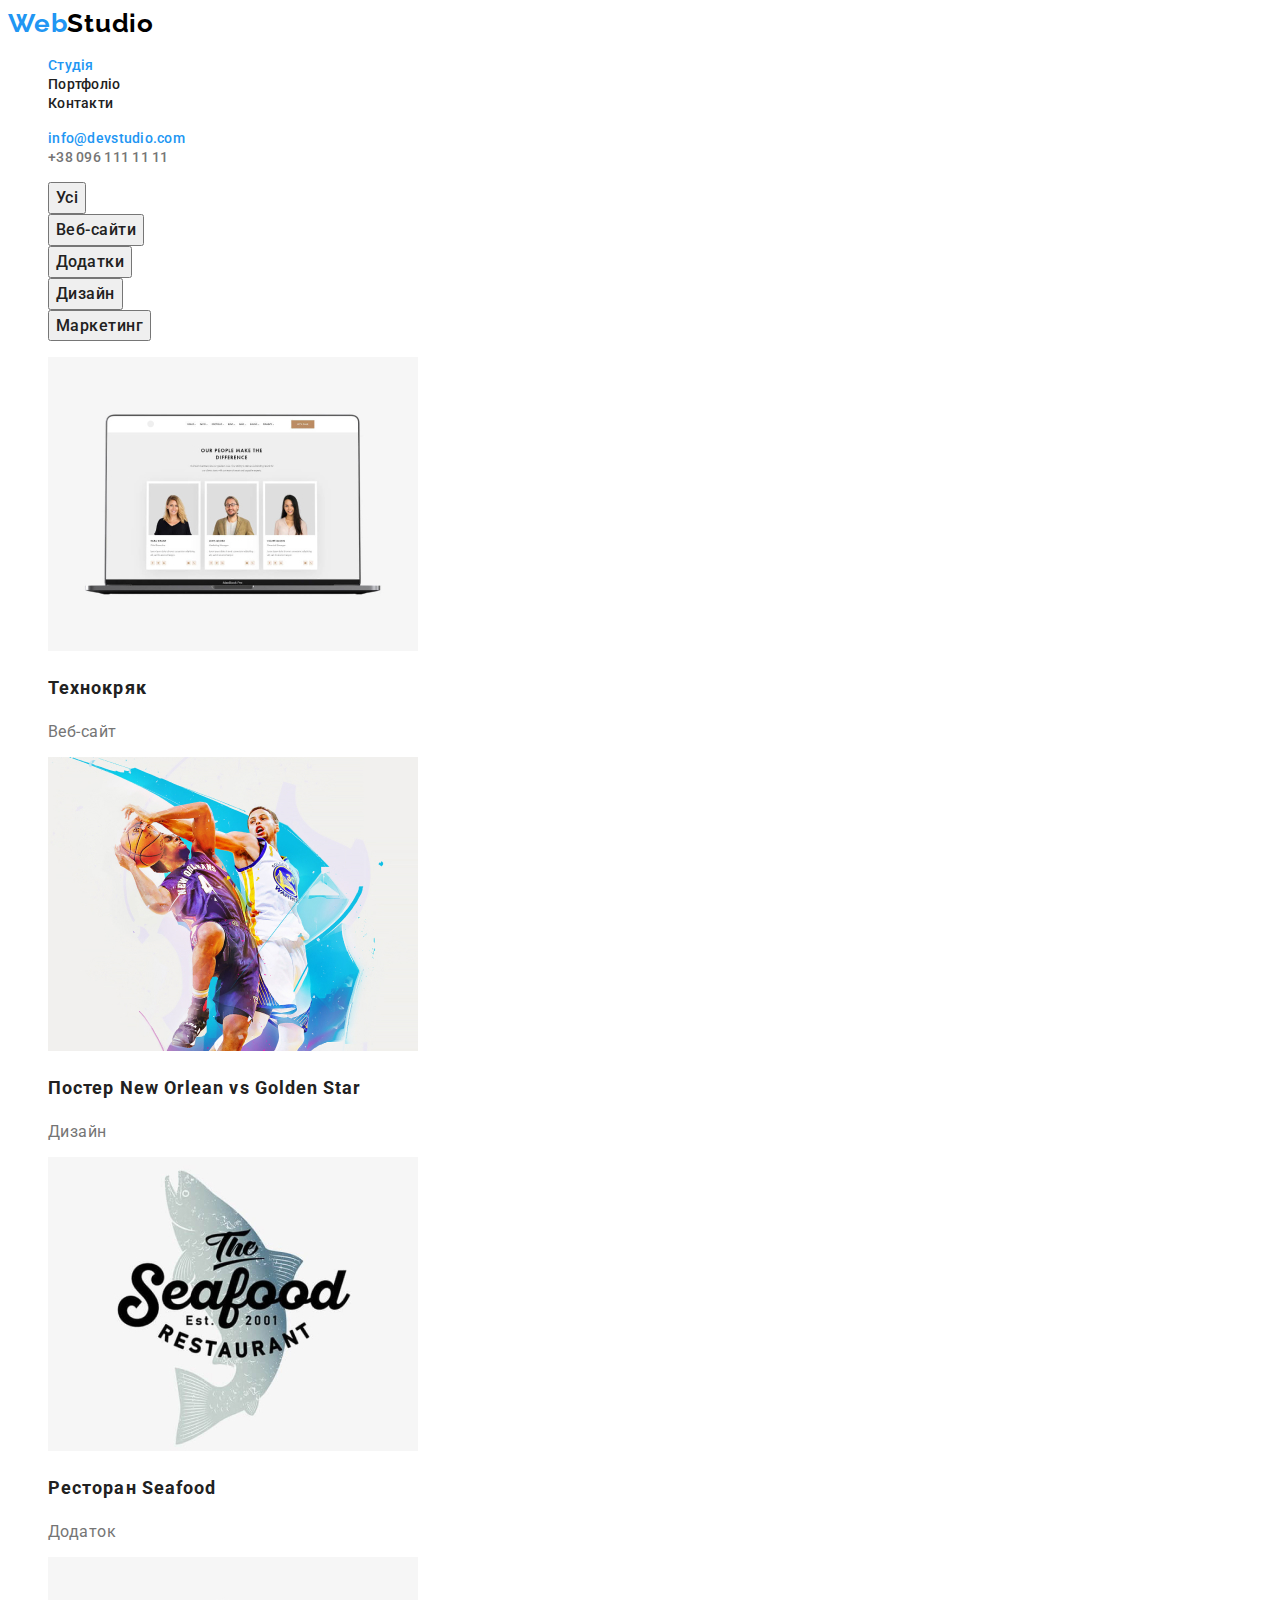
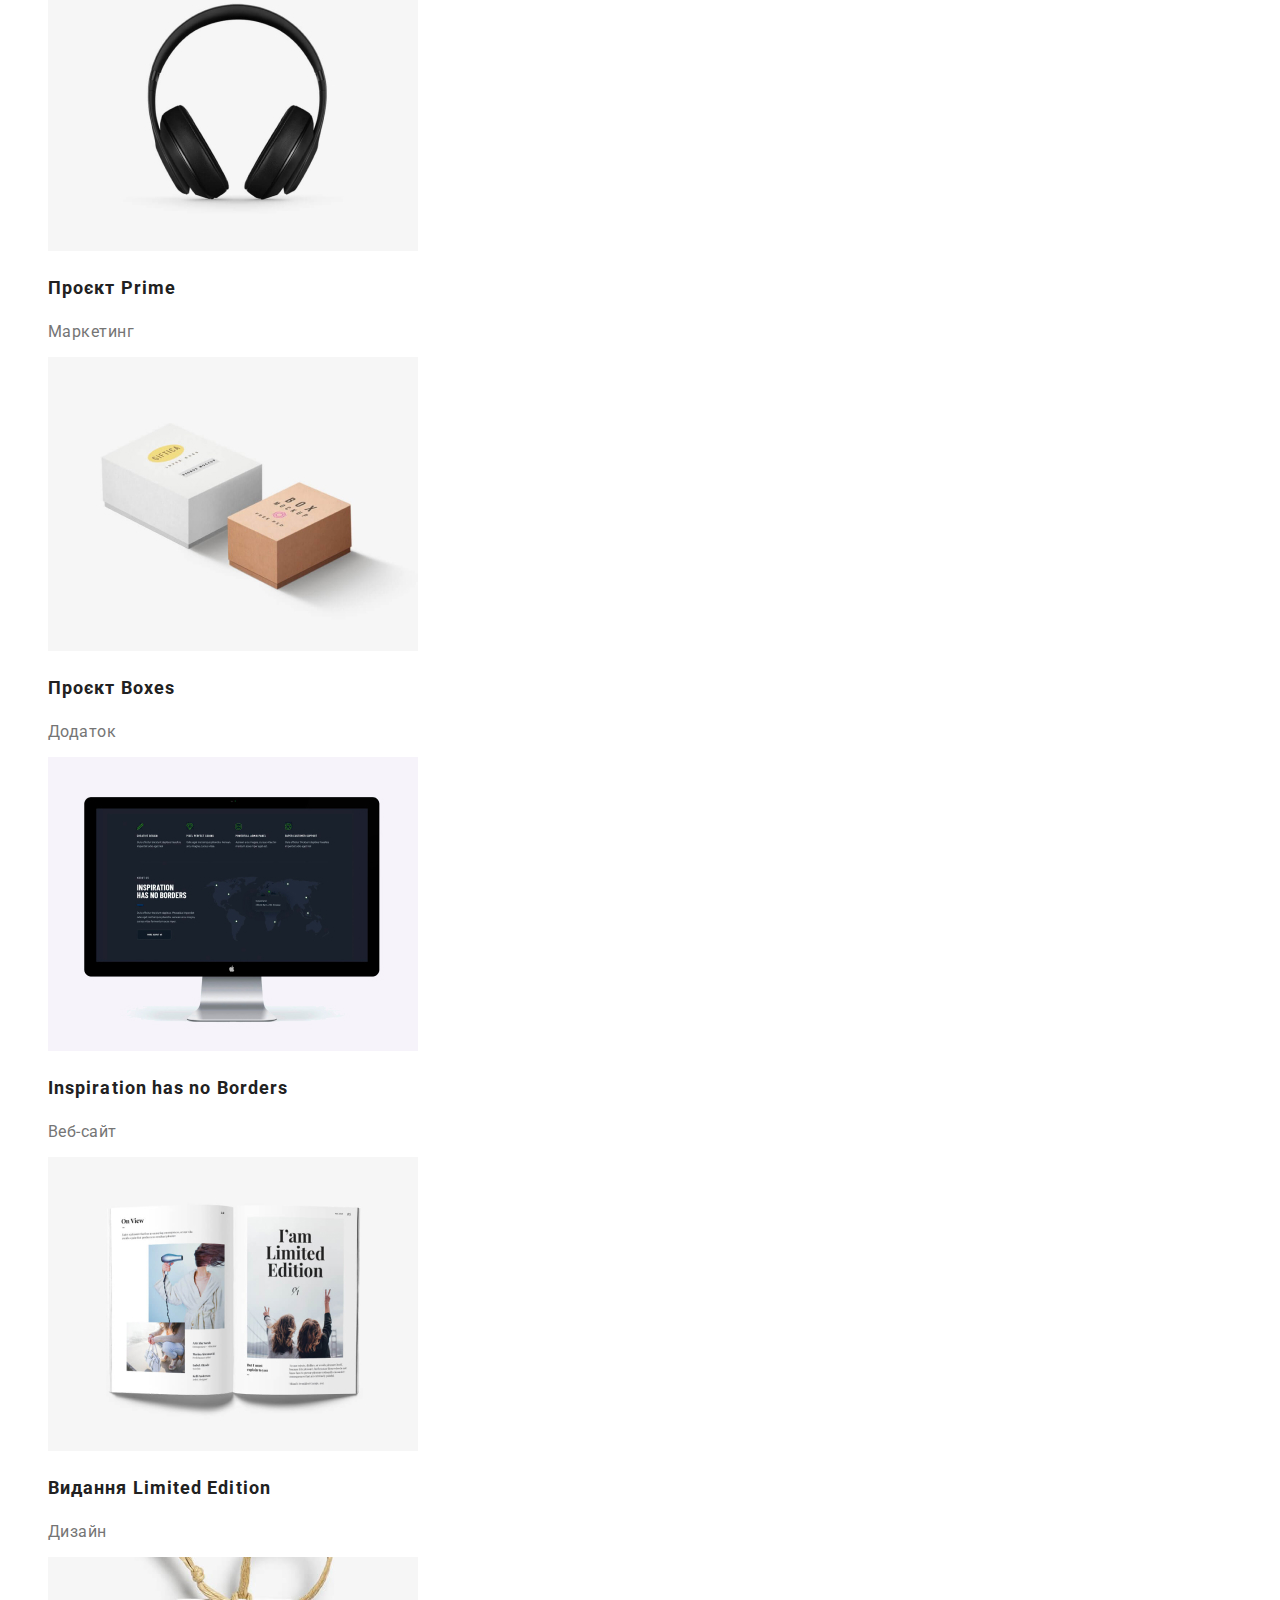
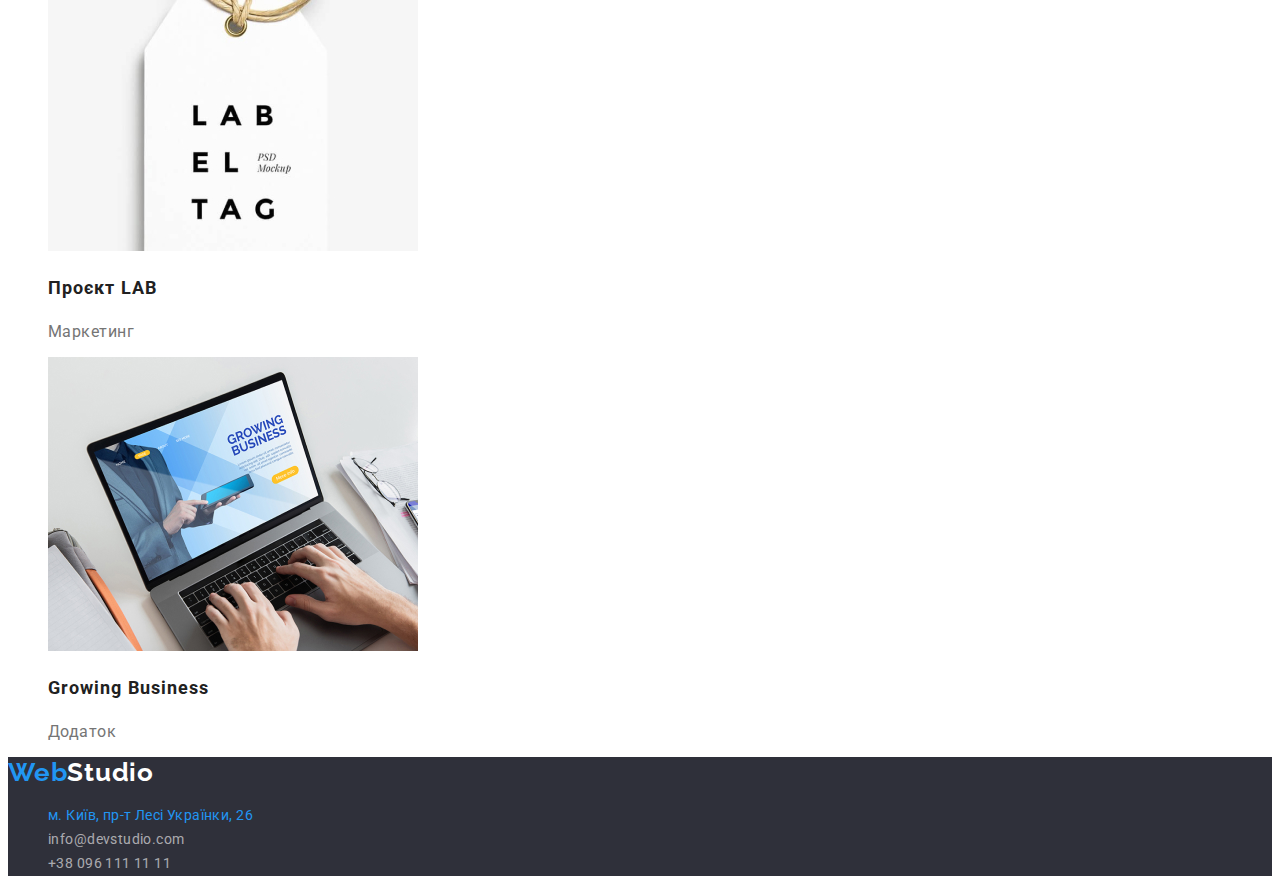
==== portfolio.html @ 91e07d5f "Rename Portfolio.html to portfolio.html" ====
<!DOCTYPE html>
<html lang="uk">
  <head>
    <meta charset="UTF-8" />
    <meta http-equiv="X-UA-Compatible" content="IE=edge" />
    <meta name="viewport" content="width=device-width, initial-scale=1.0" />
    <title>WebStudio</title>
    <link rel="preconnect" href="https://fonts.googleapis.com" />
    <link rel="preconnect" href="https://fonts.gstatic.com" crossorigin />
    <link
      href="https://fonts.googleapis.com/css2?family=Raleway:wght@700&family=Roboto:wght@400;500;700;900&display=swap"
      rel="stylesheet"
    />
    <link rel="stylesheet" type="text/css" href="./css/styles.css" />
  </head>
  <body>
    <header class="page-header">
      <nav>
        <a href="/" class="logo">Web<span class="studio-word">Studio</span></a>

        <ul class="site-nav">
          <li><a href="./index.html" class="studio">Студія</a></li>
          <li><a href="" class="portfolio">Портфоліо</a></li>
          <li><a href="" class="contacts">Контакти</a></li>
        </ul>
      </nav>
      <ul class="contacts-top">
        <li>
          <a href="mailto:info@devstudio.com" class="mail-top">info@devstudio.com </a>
        </li>
        <li><a href="tel:+380961111111" class="tel-top">+38 096 111 11 11</a></li>
      </ul>
    </header>
    <main>
      <section class="portfolio-hero">
        <h1 class="visually-hidden">меню фільтр</h1>
        <ul class="portfolio-button-list">
          <li><button type="button" class="button">Усі</button></li>
          <li><button type="button" class="button">Веб-сайти</button></li>
          <li><button type="button" class="button">Додатки</button></li>
          <li><button type="button" class="button">Дизайн</button></li>
          <li><button type="button" class="button">Маркетинг</button></li>
        </ul>

        <ul class="list">
          <li>
            <img src="./images/img01.jpg" alt="фото-веб-сайт" width="370" />
            <h2 class="project-name">Технокряк</h2>
            <p class="project-type">Веб-сайт</p>
          </li>
          <li>
            <img src="./images/img02.jpg" alt="фото-дизайн" width="370" />
            <h2 class="project-name">Постер New Orlean vs Golden Star</h2>
            <p class="project-type">Дизайн</p>
          </li>
          <li>
            <img src="./images/img03.jpg" alt="фото-додаток" width="370" />
            <h2 class="project-name">Ресторан Seafood</h2>
            <p class="project-type">Додаток</p>
          </li>
          <li>
            <img src="./images/img04.jpg" alt="фото-маркетинг" width="370" />
            <h2 class="project-name">Проєкт Prime</h2>
            <p class="project-type">Маркетинг</p>
          </li>
          <li>
            <img src="./images/img05.jpg" alt="фото-додаток2" width="370" />
            <h2 class="project-name">Проєкт Boxes</h2>
            <p class="project-type">Додаток</p>
          </li>
          <li>
            <img src="./images/img06.jpg" alt="фото-веб-сайт2" width="370" />
            <h2 class="project-name">Inspiration has no Borders</h2>
            <p class="project-type">Веб-сайт</p>
          </li>
          <li>
            <img src="./images/img07.jpg" alt="фото-дизайн2" width="370" />
            <h2 class="project-name">Видання Limited Edition</h2>
            <p class="project-type">Дизайн</p>
          </li>
          <li>
            <img src="./images/img08.jpg" alt="фото-маркетинг" width="370" />
            <h2 class="project-name">Проєкт LAB</h2>
            <p class="project-type">Маркетинг</p>
          </li>
          <li>
            <img src="./images/img09.jpg" alt="фото-додаток2" width="370" />
            <h2 class="project-name">Growing Business</h2>
            <p class="project-type">Додаток</p>
          </li>
        </ul>
      </section>
    </main>
    <footer class="page-footer">
      <a href="/" class="logo">Web<span class="studio-word-footer">Studio</span></a>

      <address>
        <ul class="contacts-bottom">
          <li>
            <a
              href="https://goo.gl/maps/CPtrU1FHBa2aNyZL9"
              target="_blank"
              rel="noopener noreferrer nofollow"
              class="adress-bottom"
              >м. Київ, пр-т Лесі Українки, 26</a
            >
          </li>
          <li>
            <a href="mailto:info@devstudio.com" class="mail-bottom">info@devstudio.com </a>
          </li>
          <li><a href="tel:+380961111111" class="tel-bottom">+38 096 111 11 11</a></li>
        </ul>
      </address>
    </footer>
  </body>
</html>
---- css/styles.css ----
:root {
    --primary-text-color: rgba(117, 117, 117, 1);
    --title-text-color: rgba(33, 33, 33, 1);
    --accent-color: #2196F3;
    --alt-color: #ffffff;
    --alt-dark-color: #2F303A;
}
body {
    font-family: 'Roboto', sans-serif;
    background-color: #fff;
    color: var(--title-text-color);
}
/* logo */
.logo {
color: var(--accent-color);
font-family: 'Raleway', sans-serif;
font-size: 26px;
font-style: normal;
font-weight: 700;
line-height: 1.19;
letter-spacing: 0.03em;
text-decoration: none;
}
/* second part of the logo */
.studio-word {
    color: #000000;
    }
.studio-word-footer {
    color: var(--alt-color);
}    

/* basic style fixing */
.list, .site-nav, .contacts-top, .contacts-bottom, .portfolio-button-list {
    list-style: none;
}
/* hover prop */
.studio, .portfolio, .contacts {
    text-decoration: none;
}
.studio {

font-size: 14px;
font-weight: 500;
line-height: 1.14;
letter-spacing: 0.02em;
color: var(--title-text-color);
}
.portfolio {

font-size: 14px;
font-weight: 500;
line-height: 1.14;
letter-spacing: 0.02em;
color: var(--title-text-color);
}
.contacts {

font-size: 14px;
font-weight: 500;
line-height: 1.14;
letter-spacing: 0.02em;
color: var(--title-text-color);
}
.studio, .contacts:hover,
.studio, .contacts:focus {
color: var(--accent-color);
}
.portfolio:hover, 
.portfolio:focus {
color: var(--accent-color);
}
 /* contacts hover prop */
.mail-top, .tel-top, .mail-bottom, .tel-bottom, .adress-bottom {
text-decoration: none;
    } 
    .tel-top {
font-weight: 500;
font-size: 14px;
line-height: 1.14;
letter-spacing: 0.02em;
        
    color: var(--primary-text-color);
    } 
    .mail-top {
font-weight: 500;
font-size: 14px;
line-height: 1.14;
letter-spacing: 0.02em;
    
        color: var(--primary-text-color);
    }
.mail-top, .tel-top:hover,
.mail-top, .tel-top:focus {
    color: var(--accent-color);
}
/* text for p */
.proffesion, .section-text, .project-info {
    color: var(--primary-text-color);
}
/* footer prop */
.page-footer {
   background: var(--alt-dark-color);
}
.adress-bottom {
font-style: normal;
font-weight: 400;
font-size: 14px;
line-height: 1.71;
letter-spacing: 0.03em;
color: var(--alt-color);
}
.mail-bottom {
font-style: normal;
font-weight: 400;
font-size: 14px;
line-height: 1.71;
letter-spacing: 0.03em;
color: rgba(255, 255, 255, 0.6);
}
.tel-bottom {
font-style: normal;
font-weight: 400;
font-size: 14px;
line-height: 1.71;
letter-spacing: 0.03em;
color: rgba(255, 255, 255, 0.6);
}


.adress-bottom, .mail-bottom:hover,
.adress-bottom,.mail-bottom:focus {
    color: var(--accent-color);
}
.tel-bottom:hover,
.tel-bottom:focus {
    color: var(--accent-color);
}
.hero {
  background: var(--alt-dark-color);
}
.hero-title {
font-weight: 900;
font-size: 44px;
line-height: 1.36;
text-align: center;
letter-spacing: 0.06em;
text-transform: uppercase;
color: var(--alt-color);
}
.order-button {
font-family: inherit;
color: var(--alt-color);
background: var(--accent-color);
font-weight: 700;
font-size: 16px;
line-height: 1.87;
align-items: center;
text-align: center;
letter-spacing: 0.06em;
cursor: pointer;

}
.info-title {
font-weight: 700;
font-size: 14px;
line-height: 1.14;
letter-spacing: 0.03em;
text-transform: uppercase;
color: var(--title-text-color);
}
.section-text {
font-weight: 400;
font-size: 14px;
line-height: 1.71;
letter-spacing: 0.03em;
color: var(--primary-text-color);
}
.section-title {
font-weight: 700;
font-size: 36px;
line-height: 1.16;
text-align: center;
letter-spacing: 0.03em;
color: var(--title-text-color);
}
.section-title-team {
font-weight: 700;
font-size: 36px;
line-height: 1.16;
text-align: center;
letter-spacing: 0.03em;
color: var(--title-text-color);
}
.team {
font-weight: 500;
font-size: 16px;
line-height: 1.18;
text-align: center;
letter-spacing: 0.03em;
color: var(--title-text-color);
}
.proffesion {
font-weight: 400;
font-size: 16px;
line-height: 1.18;
text-align: center;
letter-spacing: 0.03em;
color: var(--primary-text-color);
}
/* filter button list */
.portfolio-button-list {
    font-family: 'Roboto';
}
.portfolio-button-list .button:hover
.portfolio-button-list .button:focus
 {
color: var(--accent-color);
}
.button {
font-family: inherit;
font-weight: 500;
font-size: 16px;
line-height: 1.62;
text-align: center;
letter-spacing: 0.03em;
color: var(--title-text-color);
cursor: pointer;
}
.button:hover,
.button:focus {
    background-color: var(--accent-color);
    color: var(--alt-color);
}
.project-name {
font-weight: 700;
font-size: 18px;
line-height: 2;
letter-spacing: 0.06em;
color: var(--title-text-color);
}
.project-type {
font-weight: 400;
font-size: 16px;
line-height: 1,8;
letter-spacing: 0.03em;
color: var(--primary-text-color);
}

.visually-hidden {
    position: absolute;
    white-space: nowrap;
    width: 1px;
    height: 1px;
    overflow: hidden;
    border: 0;
    padding: 0;
    clip: rect(0 0 0 0);
    clip-path: inset(50%);
    margin: -1px;
}
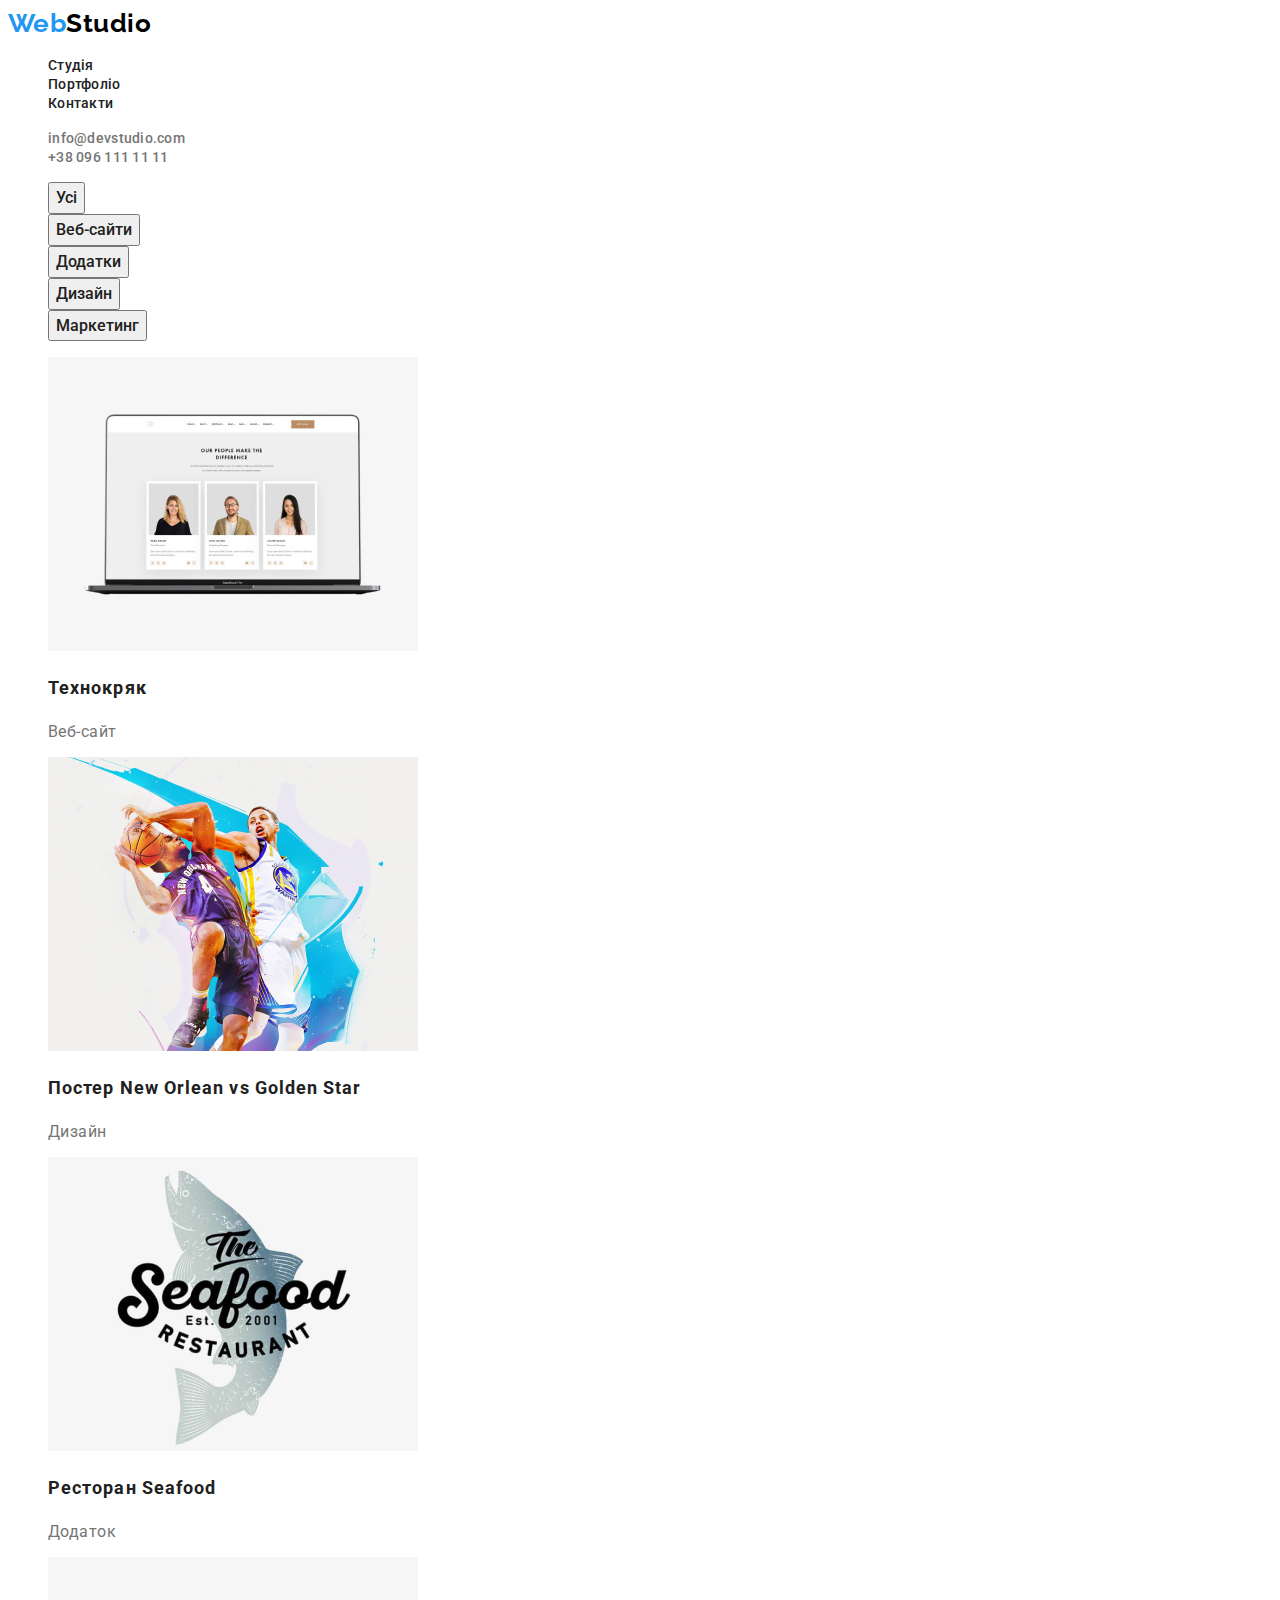
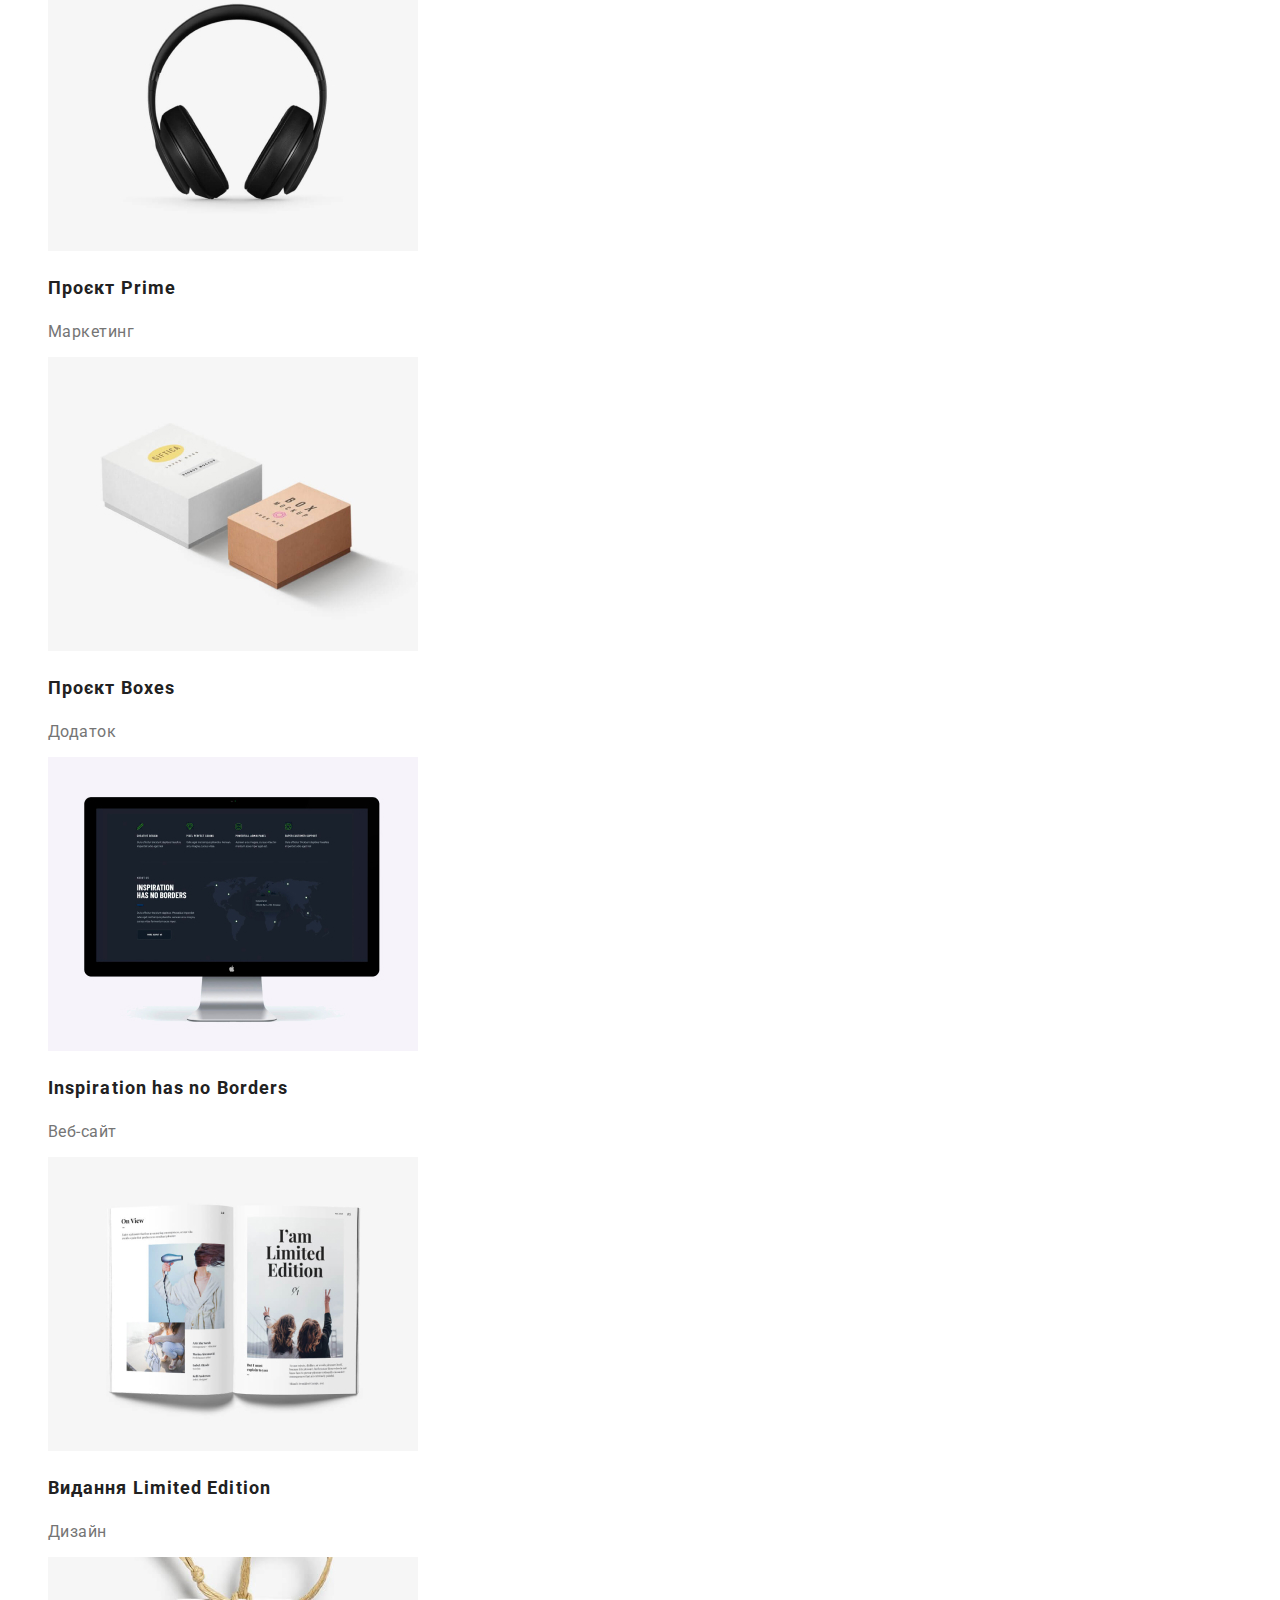
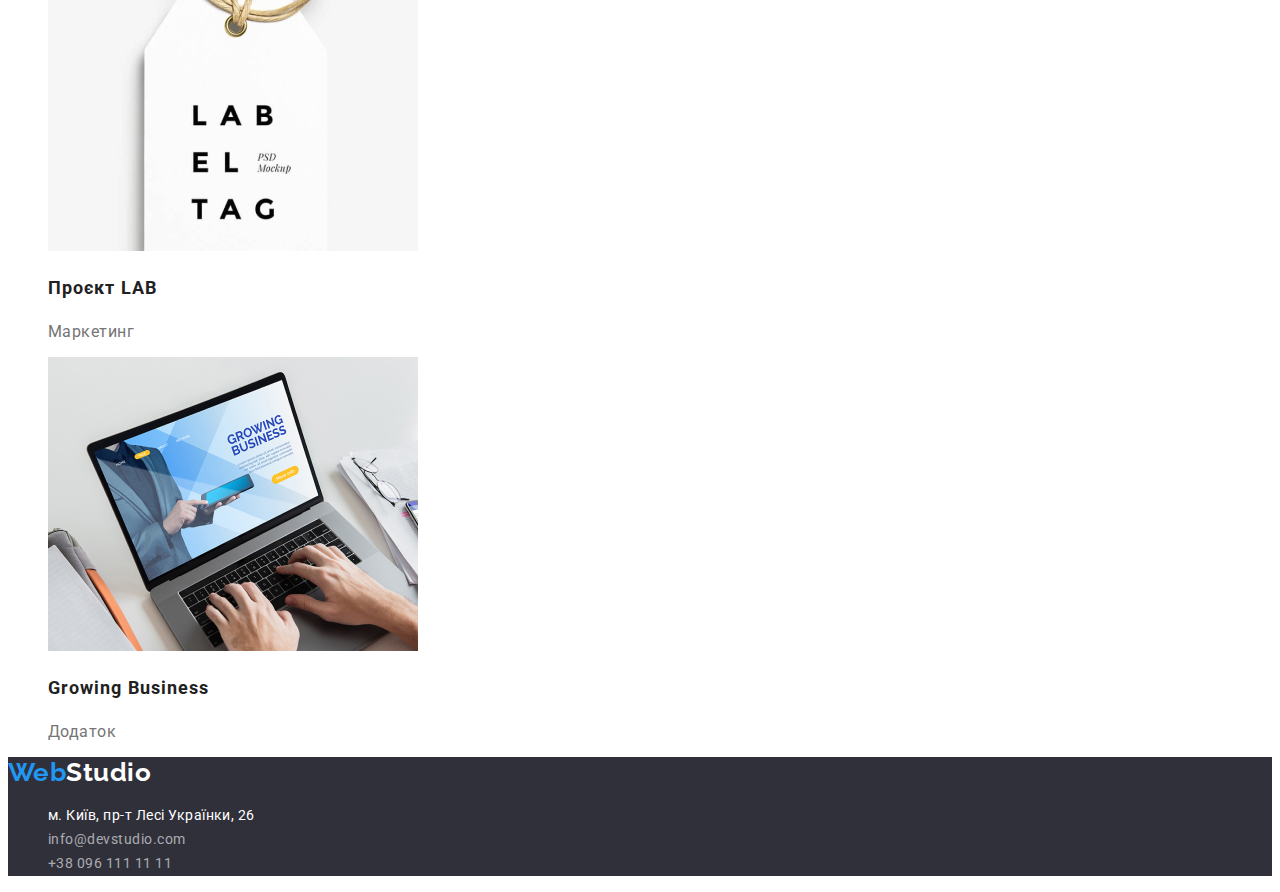
==== commit 0d7ec18f: "fix some issues" ====
--- a/portfolio.html
+++ b/portfolio.html
@@ -18,10 +18,10 @@
       <nav>
         <a href="/" class="logo">Web<span class="studio-word">Studio</span></a>
 
-        <ul class="site-nav">
-          <li><a href="./index.html" class="studio">Студія</a></li>
-          <li><a href="" class="portfolio">Портфоліо</a></li>
-          <li><a href="" class="contacts">Контакти</a></li>
+        <ul class="site-nav-link current">
+          <li><a href="./index.html" class="studio page">Студія</a></li>
+          <li><a href="" class="portfolio page">Портфоліо</a></li>
+          <li><a href="" class="contacts page">Контакти</a></li>
         </ul>
       </nav>
       <ul class="contacts-top">
--- a/css/styles.css
+++ b/css/styles.css
@@ -4,11 +4,14 @@
     --accent-color: #2196F3;
     --alt-color: #ffffff;
     --alt-dark-color: #2F303A;
+    --alt-black-color: #000000;
+    --section-grey-color rgba(245, 244, 250, 1);
 }
 body {
     font-family: 'Roboto', sans-serif;
-    background-color: #fff;
+    background-color: var(--alt-color);
     color: var(--title-text-color);
+    letter-spacing: 0.03em;
 }
 /* logo */
 .logo {
@@ -18,25 +21,29 @@
 font-style: normal;
 font-weight: 700;
 line-height: 1.19;
-letter-spacing: 0.03em;
 text-decoration: none;
 }
 /* second part of the logo */
 .studio-word {
-    color: #000000;
+    color: var(--alt-black-color);
     }
 .studio-word-footer {
     color: var(--alt-color);
 }    
 
 /* basic style fixing */
-.list, .site-nav, .contacts-top, .contacts-bottom, .portfolio-button-list {
+.list, .current, .contacts-top, .contacts-bottom, .portfolio-button-list {
     list-style: none;
 }
 /* hover prop */
-.studio, .portfolio, .contacts {
-    text-decoration: none;
-}
+
+.current a {
+text-decoration: none;
+}
+.site-nav .link.current {
+    color: var(--accent-color);
+}
+
 .studio {
 
 font-size: 14px;
@@ -61,15 +68,21 @@
 letter-spacing: 0.02em;
 color: var(--title-text-color);
 }
-.studio, .contacts:hover,
-.studio, .contacts:focus {
-color: var(--accent-color);
-}
-.portfolio:hover, 
+.studio:hover,
+.studio:focus {
+    color: var(--accent-color);
+}
+.portfolio:hover,
 .portfolio:focus {
-color: var(--accent-color);
-}
- /* contacts hover prop */
+ color: var(--accent-color);
+}
+ .contacts:hover,
+ .contacts:focus {
+     color: var(--accent-color);
+    } 
+
+    
+/* contacts hover prop */
 .mail-top, .tel-top, .mail-bottom, .tel-bottom, .adress-bottom {
 text-decoration: none;
     } 
@@ -89,10 +102,16 @@
     
         color: var(--primary-text-color);
     }
-.mail-top, .tel-top:hover,
-.mail-top, .tel-top:focus {
-    color: var(--accent-color);
-}
+.mail-top:hover,
+.mail-top:focus {
+    color: var(--accent-color);
+}
+.tel-top:hover,
+.tel-top:focus {
+    color: var(--accent-color);
+}
+
+
 /* text for p */
 .proffesion, .section-text, .project-info {
     color: var(--primary-text-color);
@@ -106,7 +125,6 @@
 font-weight: 400;
 font-size: 14px;
 line-height: 1.71;
-letter-spacing: 0.03em;
 color: var(--alt-color);
 }
 .mail-bottom {
@@ -114,7 +132,6 @@
 font-weight: 400;
 font-size: 14px;
 line-height: 1.71;
-letter-spacing: 0.03em;
 color: rgba(255, 255, 255, 0.6);
 }
 .tel-bottom {
@@ -122,13 +139,12 @@
 font-weight: 400;
 font-size: 14px;
 line-height: 1.71;
-letter-spacing: 0.03em;
 color: rgba(255, 255, 255, 0.6);
 }
 
 
-.adress-bottom, .mail-bottom:hover,
-.adress-bottom,.mail-bottom:focus {
+ .mail-bottom:hover,
+ .mail-bottom:focus {
     color: var(--accent-color);
 }
 .tel-bottom:hover,
@@ -158,13 +174,16 @@
 text-align: center;
 letter-spacing: 0.06em;
 cursor: pointer;
-
-}
+}
+.order-button:hover,
+.order-button:focus {
+    background-color: #188CE8;
+}
+
 .info-title {
 font-weight: 700;
 font-size: 14px;
 line-height: 1.14;
-letter-spacing: 0.03em;
 text-transform: uppercase;
 color: var(--title-text-color);
 }
@@ -172,7 +191,6 @@
 font-weight: 400;
 font-size: 14px;
 line-height: 1.71;
-letter-spacing: 0.03em;
 color: var(--primary-text-color);
 }
 .section-title {
@@ -180,7 +198,6 @@
 font-size: 36px;
 line-height: 1.16;
 text-align: center;
-letter-spacing: 0.03em;
 color: var(--title-text-color);
 }
 .section-title-team {
@@ -188,7 +205,6 @@
 font-size: 36px;
 line-height: 1.16;
 text-align: center;
-letter-spacing: 0.03em;
 color: var(--title-text-color);
 }
 .team {
@@ -196,7 +212,6 @@
 font-size: 16px;
 line-height: 1.18;
 text-align: center;
-letter-spacing: 0.03em;
 color: var(--title-text-color);
 }
 .proffesion {
@@ -204,7 +219,6 @@
 font-size: 16px;
 line-height: 1.18;
 text-align: center;
-letter-spacing: 0.03em;
 color: var(--primary-text-color);
 }
 /* filter button list */
@@ -222,7 +236,6 @@
 font-size: 16px;
 line-height: 1.62;
 text-align: center;
-letter-spacing: 0.03em;
 color: var(--title-text-color);
 cursor: pointer;
 }
@@ -242,7 +255,6 @@
 font-weight: 400;
 font-size: 16px;
 line-height: 1,8;
-letter-spacing: 0.03em;
 color: var(--primary-text-color);
 }
 
@@ -259,8 +271,14 @@
     margin: -1px;
 }
 
-   
-
-
-
-
+
+ .team-place {
+
+    background-color: var(--alt-color);
+}
+.section-grey {
+    background-color: var(--section-grey-color);
+}
+
+
+
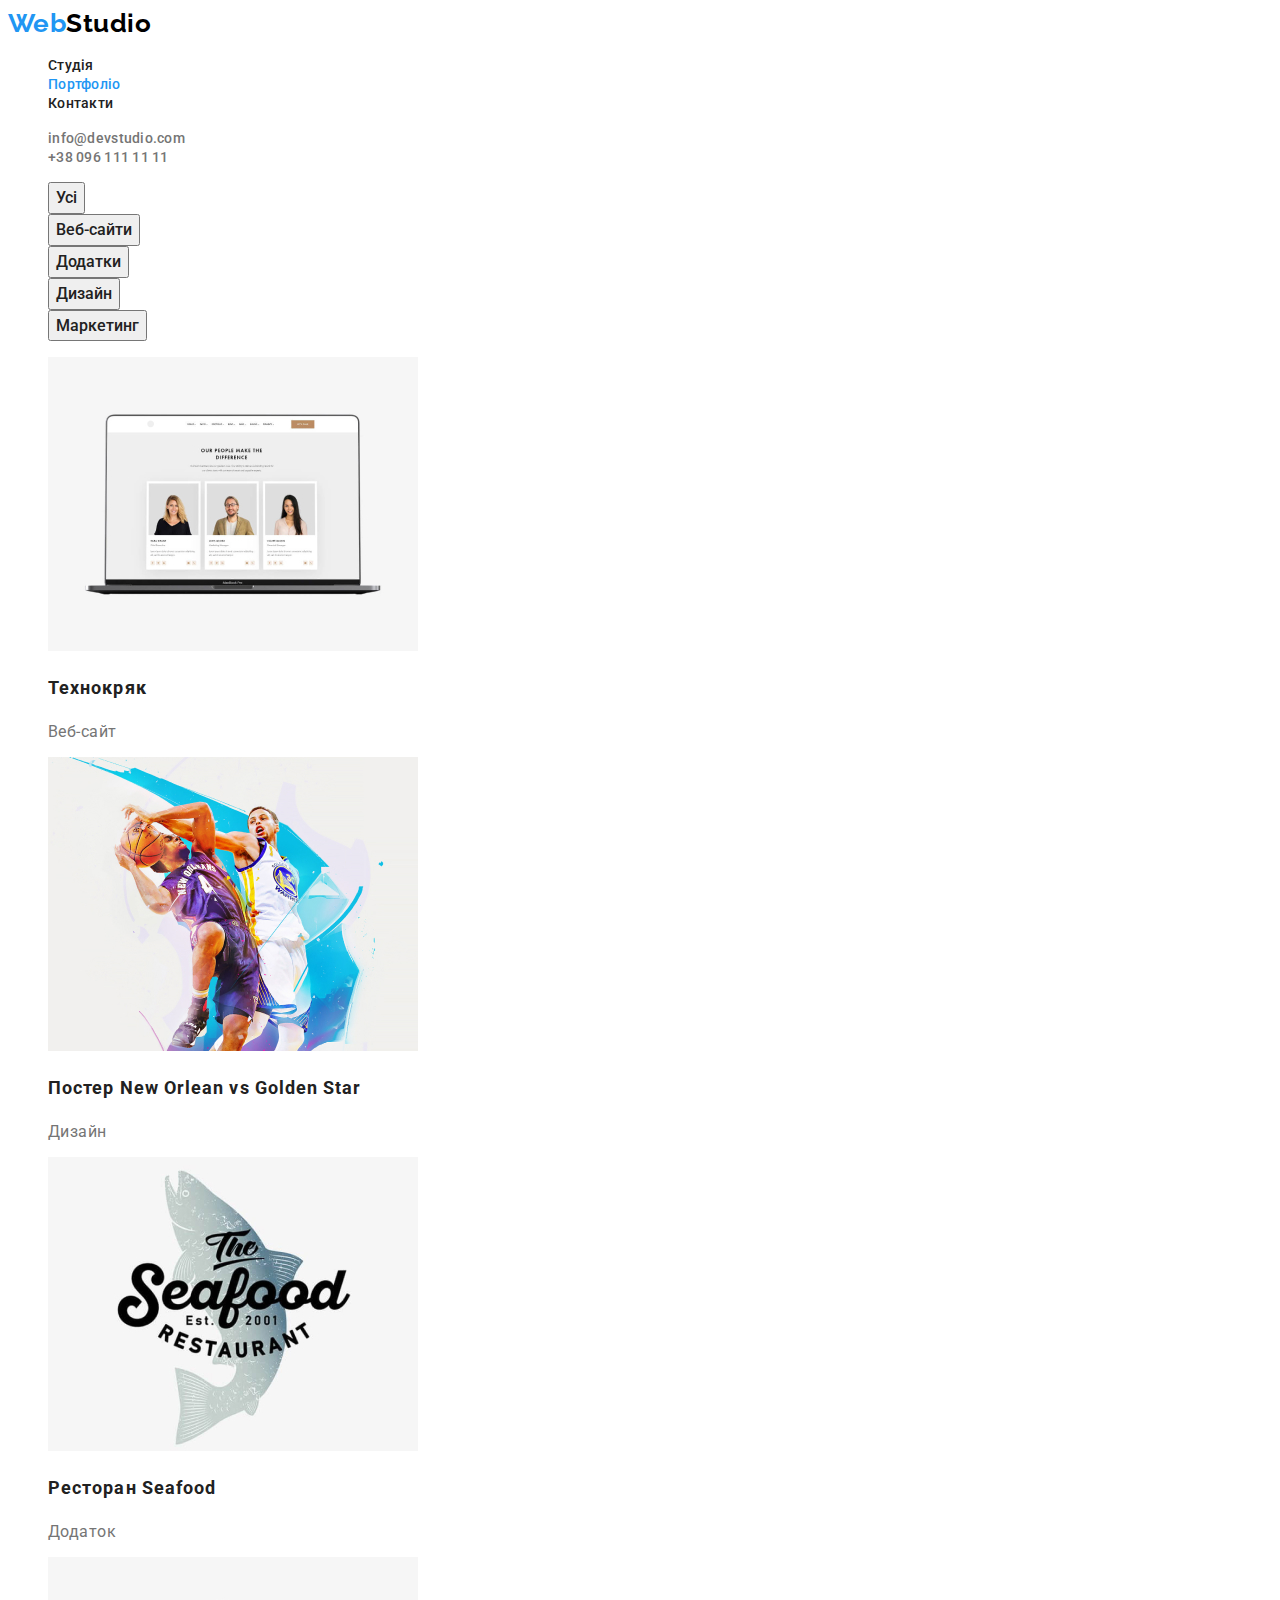
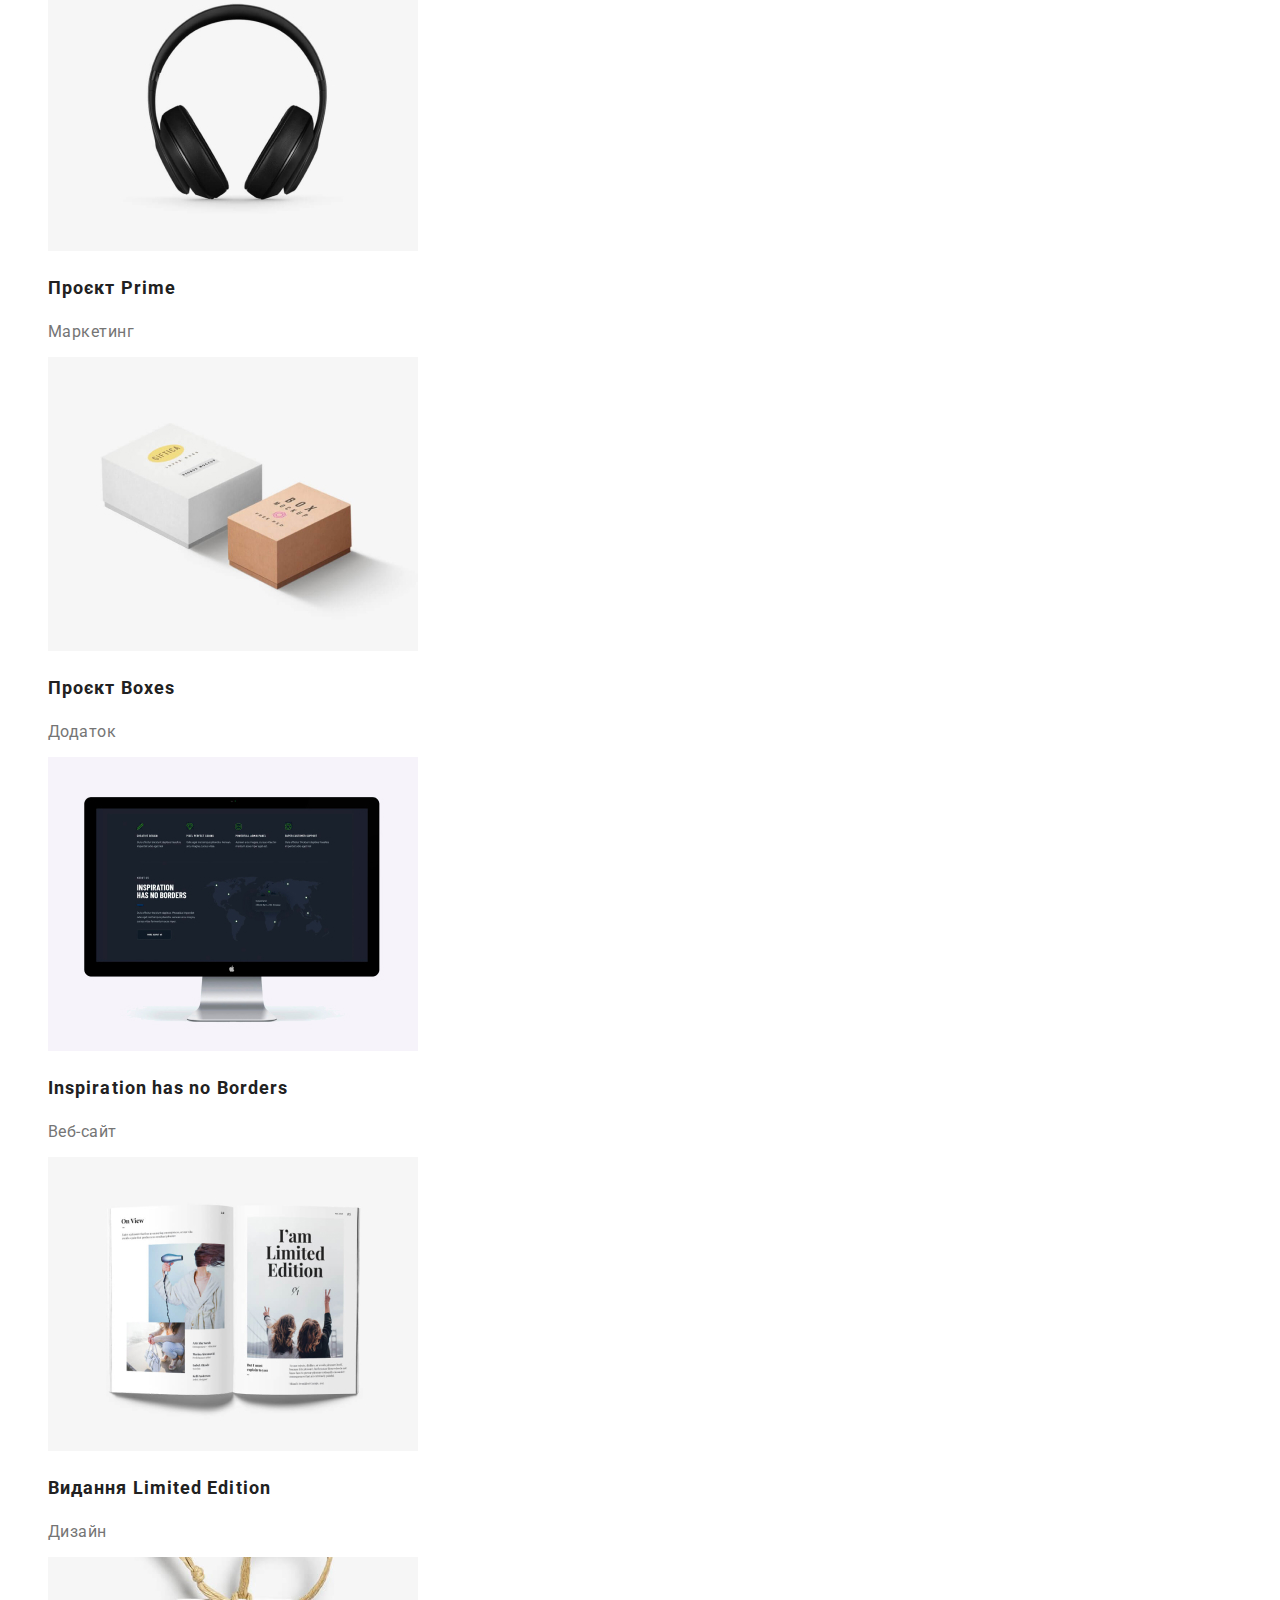
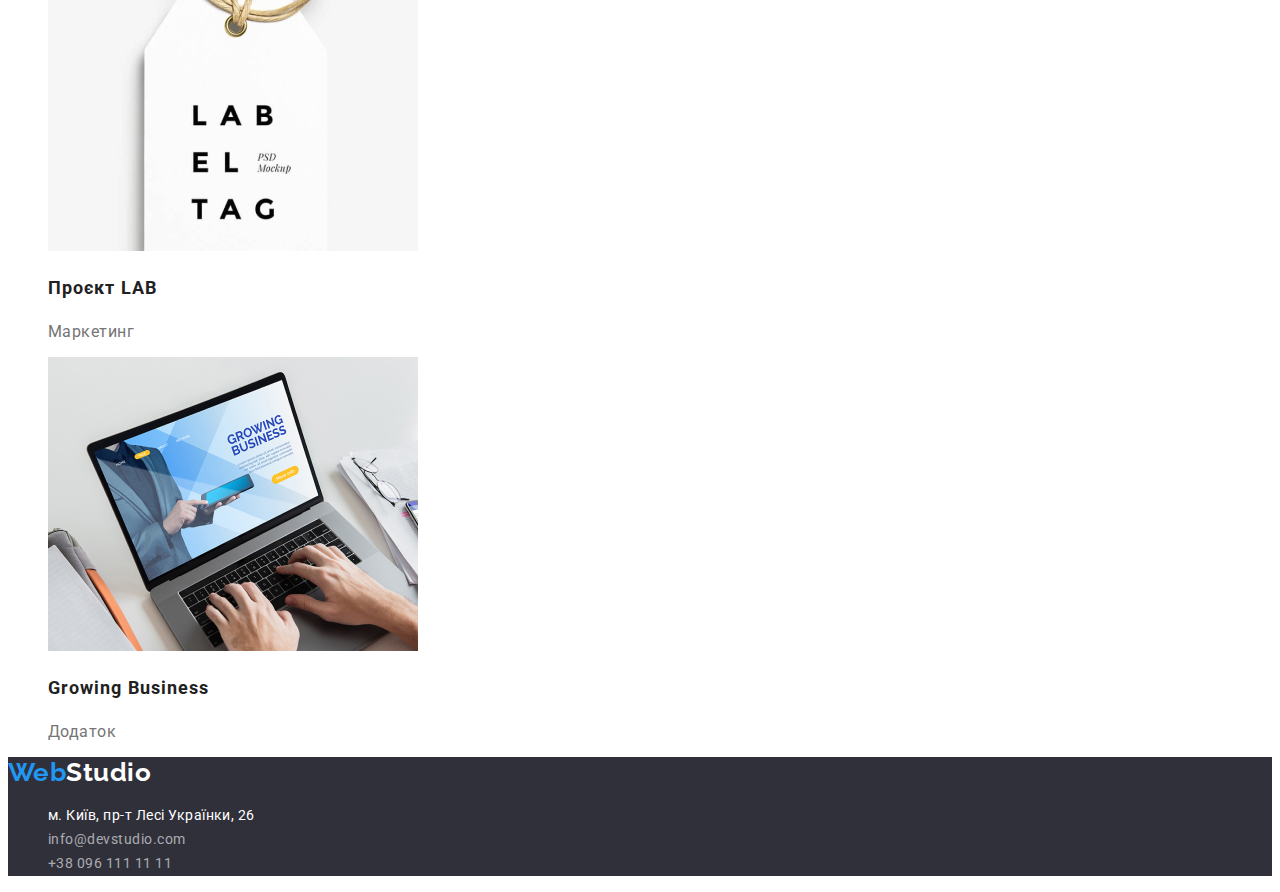
==== commit 943dc36e: "fixed list classes snd other" ====
--- a/portfolio.html
+++ b/portfolio.html
@@ -18,13 +18,13 @@
       <nav>
         <a href="/" class="logo">Web<span class="studio-word">Studio</span></a>
 
-        <ul class="site-nav-link current">
-          <li><a href="./index.html" class="studio page">Студія</a></li>
-          <li><a href="" class="portfolio page">Портфоліо</a></li>
-          <li><a href="" class="contacts page">Контакти</a></li>
+        <ul class="site-nav list">
+          <li><a href="./index.html" class="studio">Студія</a></li>
+          <li><a href="" class="portfolio current">Портфоліо</a></li>
+          <li><a href="" class="contacts">Контакти</a></li>
         </ul>
       </nav>
-      <ul class="contacts-top">
+      <ul class="contacts-top list">
         <li>
           <a href="mailto:info@devstudio.com" class="mail-top">info@devstudio.com </a>
         </li>
@@ -34,7 +34,7 @@
     <main>
       <section class="portfolio-hero">
         <h1 class="visually-hidden">меню фільтр</h1>
-        <ul class="portfolio-button-list">
+        <ul class="portfolio-button list">
           <li><button type="button" class="button">Усі</button></li>
           <li><button type="button" class="button">Веб-сайти</button></li>
           <li><button type="button" class="button">Додатки</button></li>
@@ -42,7 +42,7 @@
           <li><button type="button" class="button">Маркетинг</button></li>
         </ul>
 
-        <ul class="list">
+        <ul class="project list">
           <li>
             <img src="./images/img01.jpg" alt="фото-веб-сайт" width="370" />
             <h2 class="project-name">Технокряк</h2>
@@ -95,7 +95,7 @@
       <a href="/" class="logo">Web<span class="studio-word-footer">Studio</span></a>
 
       <address>
-        <ul class="contacts-bottom">
+        <ul class="contacts-bottom list">
           <li>
             <a
               href="https://goo.gl/maps/CPtrU1FHBa2aNyZL9"
--- a/css/styles.css
+++ b/css/styles.css
@@ -5,13 +5,19 @@
     --alt-color: #ffffff;
     --alt-dark-color: #2F303A;
     --alt-black-color: #000000;
-    --section-grey-color rgba(245, 244, 250, 1);
+    --section-grey-color: rgba(245, 244, 250, 1);
 }
 body {
     font-family: 'Roboto', sans-serif;
     background-color: var(--alt-color);
     color: var(--title-text-color);
     letter-spacing: 0.03em;
+}
+.current.studio {
+    color: var(--accent-color);
+}
+.current.portfolio {
+    color: var(--accent-color);
 }
 /* logo */
 .logo {
@@ -32,17 +38,16 @@
 }    
 
 /* basic style fixing */
-.list, .current, .contacts-top, .contacts-bottom, .portfolio-button-list {
+.list {
     list-style: none;
 }
 /* hover prop */
 
-.current a {
+.list a {
 text-decoration: none;
 }
-.site-nav .link.current {
-    color: var(--accent-color);
-}
+
+
 
 .studio {
 
